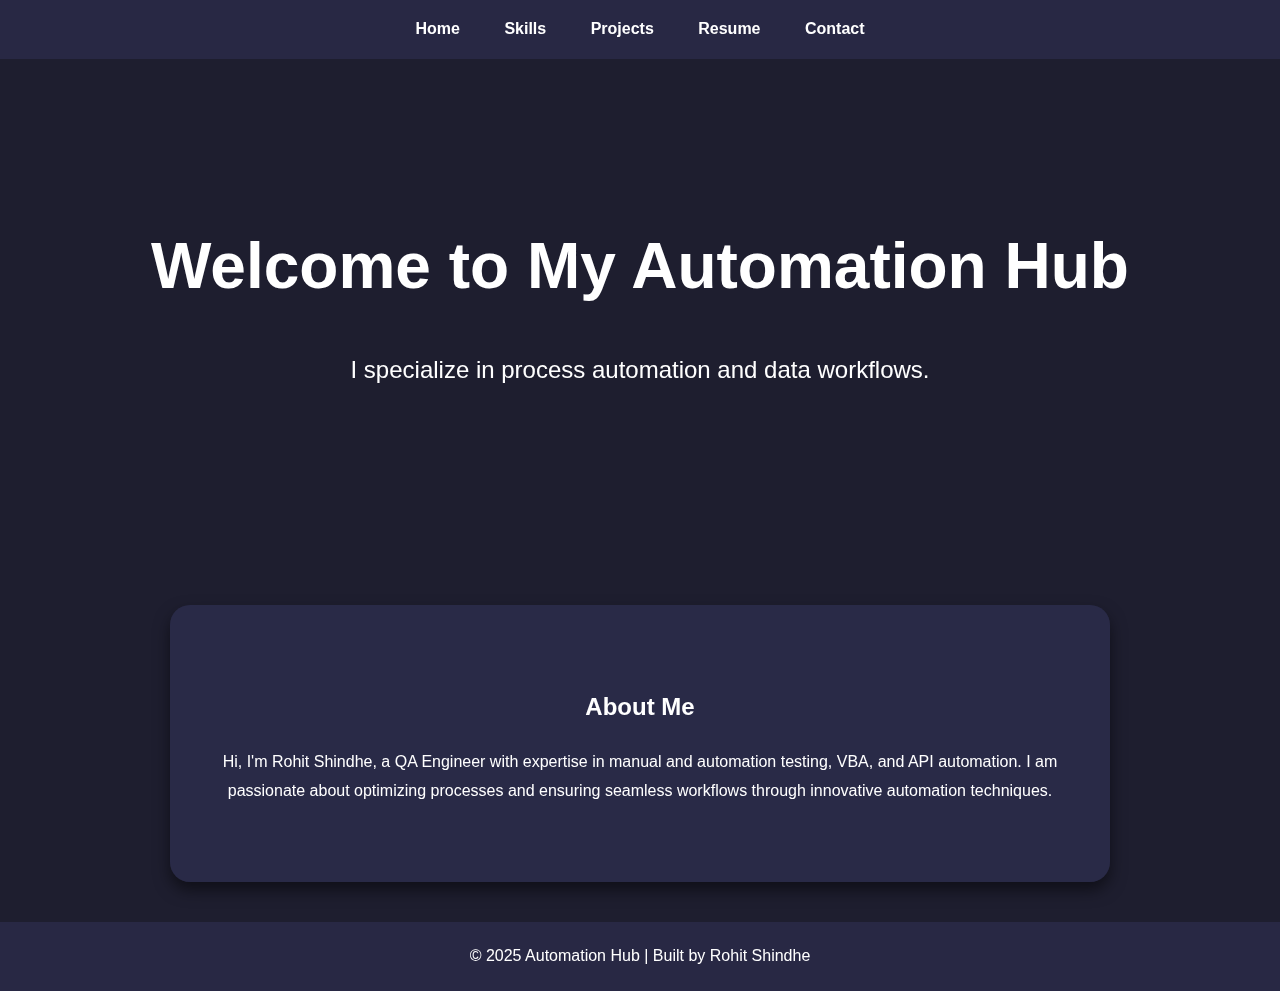
==== index.html @ 61bac3ee "commit" ====
<!DOCTYPE html>
<html lang="en">

<head>
    <title>Automation Hub - Home</title>
    <link rel="stylesheet" href="style.css">
    <style>
        body {
            font-family: 'Poppins', sans-serif;
            margin: 0;
            padding: 0;
            color: white;
            line-height: 1.8;
            overflow-x: hidden;
        }

        nav {
            text-align: center;
            background: rgba(42, 43, 74, 0.8);
            padding: 15px 0;
            position: relative;
            z-index: 10;
        }

        nav a {
            color: white;
            margin: 0 20px;
            text-decoration: none;
            font-weight: bold;
            transition: color 0.3s;
        }

        nav a:hover {
            color: #ff4b5c;
        }

        .video-container {
            position: fixed;
            top: 0;
            left: 0;
            width: 100%;
            height: 100%;
            z-index: -1;
            overflow: hidden;
        }

        .video-container video {
            width: 100%;
            height: 100%;
            object-fit: cover;
        }

        header {
            text-align: center;
            padding: 150px 20px;
            position: relative;
            z-index: 1;
        }

        header h1 {
            font-size: 4rem;
            margin: 0;
            animation: fadeIn 2s ease-in-out;
        }

        header p {
            font-size: 1.5rem;
            animation: fadeIn 2.5s ease-in-out;
        }

        @keyframes fadeIn {
            from { opacity: 0; }
            to { opacity: 1; }
        }

        .about-section {
            text-align: center;
            padding: 60px 20px;
            position: relative;
            z-index: 2;
            background: rgba(42, 43, 74, 0.9);
            border-radius: 20px;
            margin: 40px auto;
            max-width: 900px;
            box-shadow: 0 8px 16px rgba(0, 0, 0, 0.5);
        }

        footer {
            text-align: center;
            padding: 20px;
            background: rgba(42, 43, 74, 0.8);
            position: relative;
            z-index: 10;
        }
    </style>
</head>

<body>
    <div class="video-container">
        <video autoplay loop muted>
            <source src="https://videos.pexels.com/video-files/856054/856054-uhd_3840_2160_30fps.mp4" type="video/mp4">
            Your browser does not support the video tag.
        </video>
    </div>

    <nav>
        <a href="index.html">Home</a>
        <a href="skills.html">Skills</a>
        <a href="projects.html">Projects</a>
        <a href="resume.html">Resume</a>
        <a href="contact.html">Contact</a>
    </nav>

    <header>
        <h1>Welcome to My Automation Hub</h1>
        <p>I specialize in process automation and data workflows.</p>
    </header>

    <section class="about-section">
        <h2>About Me</h2>
        <p>Hi, I'm Rohit Shindhe, a QA Engineer with expertise in manual and automation testing, VBA, and API automation. I am passionate about optimizing processes and ensuring seamless workflows through innovative automation techniques.</p>
    </section>

    <footer>© 2025 Automation Hub | Built by Rohit Shindhe</footer>
</body>

</html>
---- style.css ----
/* style.css */
body {
    font-family: 'Poppins', sans-serif;
    background: #1e1e2f;
    color: white;
    margin: 0;
    padding: 0;
    line-height: 1.8;
}

nav {
    text-align: center;
    background: #2a2b4a;
    padding: 15px 0;
}

nav a {
    color: white;
    margin: 0 15px;
    text-decoration: none;
}

nav a:hover {
    color: #ff4b5c;
}

section {
    text-align: center;
    padding: 40px;
}

footer {
    text-align: center;
    margin-top: 20px;
}
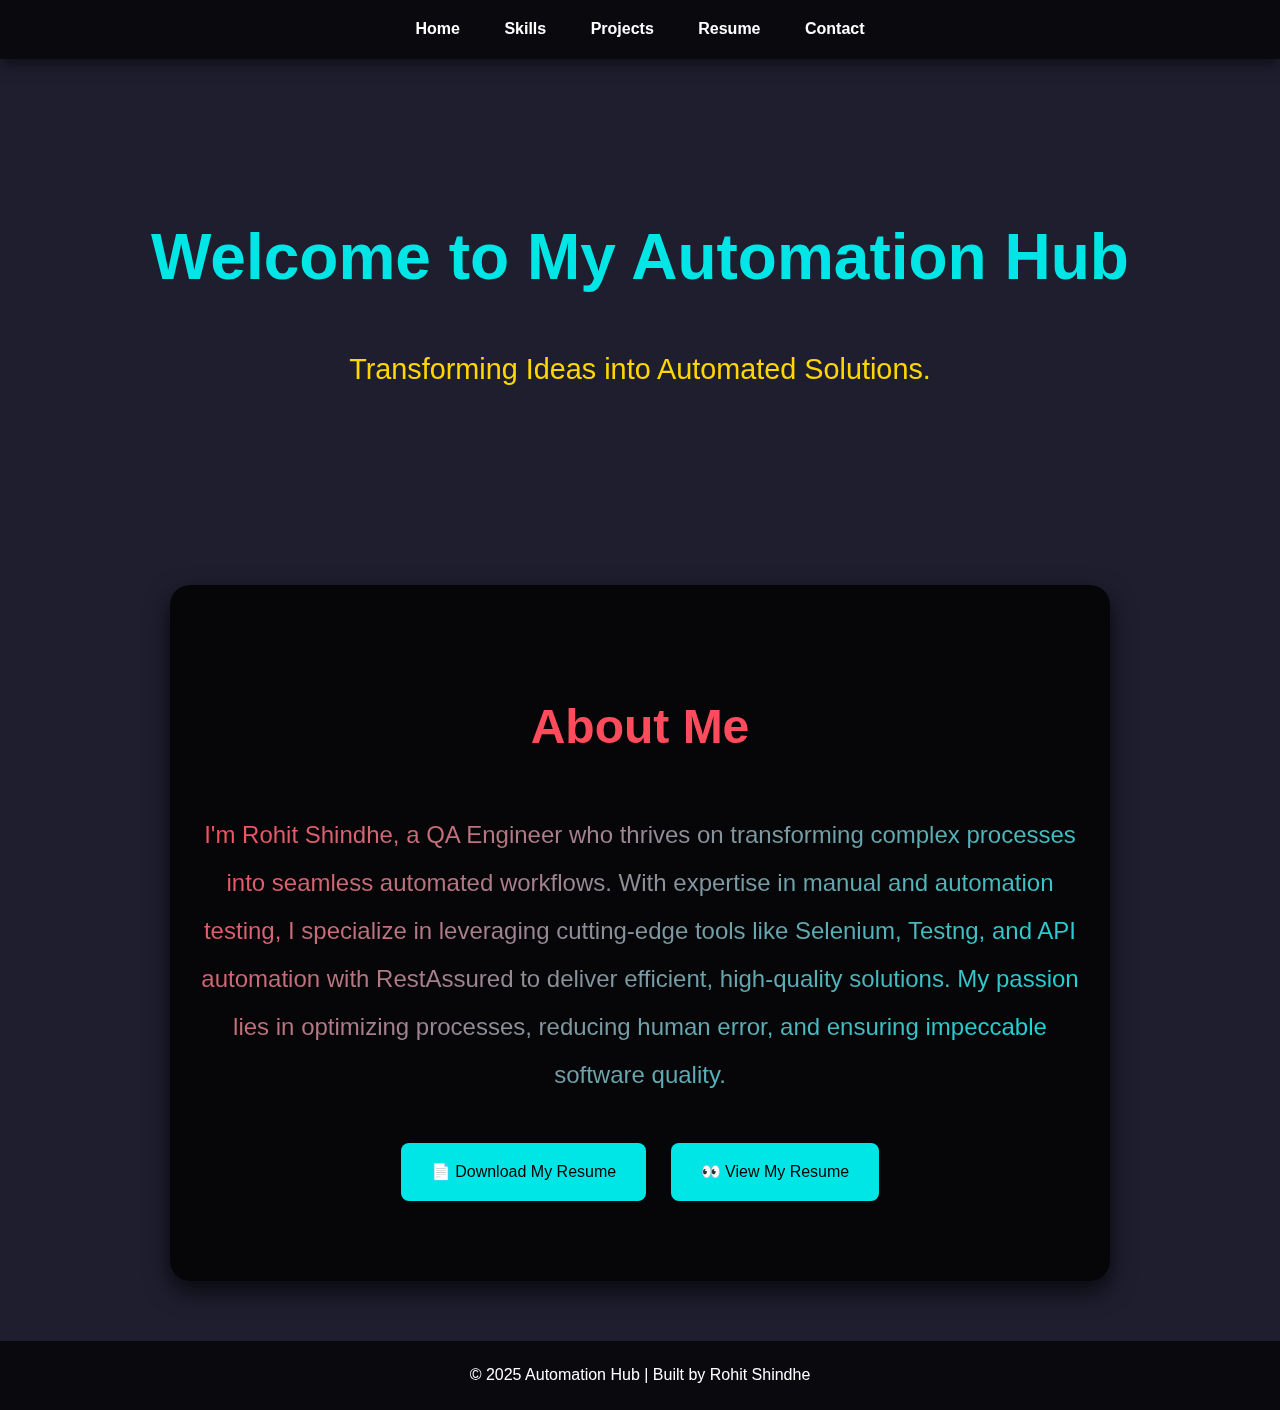
==== commit bcac8662: "Add files via upload" ====
--- a/index.html
+++ b/index.html
@@ -1,127 +1,196 @@
-<!DOCTYPE html>
-<html lang="en">
-
-<head>
-    <title>Automation Hub - Home</title>
-    <link rel="stylesheet" href="style.css">
-    <style>
-        body {
-            font-family: 'Poppins', sans-serif;
-            margin: 0;
-            padding: 0;
-            color: white;
-            line-height: 1.8;
-            overflow-x: hidden;
-        }
-
-        nav {
-            text-align: center;
-            background: rgba(42, 43, 74, 0.8);
-            padding: 15px 0;
-            position: relative;
-            z-index: 10;
-        }
-
-        nav a {
-            color: white;
-            margin: 0 20px;
-            text-decoration: none;
-            font-weight: bold;
-            transition: color 0.3s;
-        }
-
-        nav a:hover {
-            color: #ff4b5c;
-        }
-
-        .video-container {
-            position: fixed;
-            top: 0;
-            left: 0;
-            width: 100%;
-            height: 100%;
-            z-index: -1;
-            overflow: hidden;
-        }
-
-        .video-container video {
-            width: 100%;
-            height: 100%;
-            object-fit: cover;
-        }
-
-        header {
-            text-align: center;
-            padding: 150px 20px;
-            position: relative;
-            z-index: 1;
-        }
-
-        header h1 {
-            font-size: 4rem;
-            margin: 0;
-            animation: fadeIn 2s ease-in-out;
-        }
-
-        header p {
-            font-size: 1.5rem;
-            animation: fadeIn 2.5s ease-in-out;
-        }
-
-        @keyframes fadeIn {
-            from { opacity: 0; }
-            to { opacity: 1; }
-        }
-
-        .about-section {
-            text-align: center;
-            padding: 60px 20px;
-            position: relative;
-            z-index: 2;
-            background: rgba(42, 43, 74, 0.9);
-            border-radius: 20px;
-            margin: 40px auto;
-            max-width: 900px;
-            box-shadow: 0 8px 16px rgba(0, 0, 0, 0.5);
-        }
-
-        footer {
-            text-align: center;
-            padding: 20px;
-            background: rgba(42, 43, 74, 0.8);
-            position: relative;
-            z-index: 10;
-        }
-    </style>
-</head>
-
-<body>
-    <div class="video-container">
-        <video autoplay loop muted>
-            <source src="https://videos.pexels.com/video-files/856054/856054-uhd_3840_2160_30fps.mp4" type="video/mp4">
-            Your browser does not support the video tag.
-        </video>
-    </div>
-
-    <nav>
-        <a href="index.html">Home</a>
-        <a href="skills.html">Skills</a>
-        <a href="projects.html">Projects</a>
-        <a href="resume.html">Resume</a>
-        <a href="contact.html">Contact</a>
-    </nav>
-
-    <header>
-        <h1>Welcome to My Automation Hub</h1>
-        <p>I specialize in process automation and data workflows.</p>
-    </header>
-
-    <section class="about-section">
-        <h2>About Me</h2>
-        <p>Hi, I'm Rohit Shindhe, a QA Engineer with expertise in manual and automation testing, VBA, and API automation. I am passionate about optimizing processes and ensuring seamless workflows through innovative automation techniques.</p>
-    </section>
-
-    <footer>© 2025 Automation Hub | Built by Rohit Shindhe</footer>
-</body>
-
-</html>
+<!DOCTYPE html>
+<html lang="en">
+
+<head>
+    <title>Automation Hub - Home</title>
+    <link rel="stylesheet" href="style.css">
+    <style>
+        body {
+            font-family: 'Poppins', sans-serif;
+            margin: 0;
+            padding: 0;
+            color: white;
+            line-height: 1.8;
+            overflow-x: hidden;
+        }
+
+        /* Navigation Bar */
+        nav {
+            text-align: center;
+            background: rgba(0, 0, 0, 0.7);
+            padding: 15px 0;
+            position: fixed;
+            top: 0;
+            width: 100%;
+            z-index: 100;
+            box-shadow: 0 5px 15px rgba(0, 0, 0, 0.5);
+        }
+
+        nav a {
+            color: white;
+            margin: 0 20px;
+            text-decoration: none;
+            font-weight: bold;
+            transition: color 0.3s;
+        }
+
+        nav a:hover {
+            color: #00e6e6;
+        }
+
+        /* Background Video */
+        .video-container {
+            position: fixed;
+            top: 0;
+            left: 0;
+            width: 100%;
+            height: 100%;
+            z-index: -1;
+            overflow: hidden;
+        }
+
+        .video-container video {
+            width: 100%;
+            height: 100%;
+            object-fit: cover;
+        }
+
+        /* Header Section */
+        header {
+            text-align: center;
+            padding: 200px 20px 100px;
+            position: relative;
+            z-index: 1;
+            animation: fadeIn 2s ease-in-out;
+        }
+
+        header h1 {
+            font-size: 4rem;
+            margin: 0;
+            color: #00e6e6;
+        }
+
+        header p {
+            font-size: 1.8rem;
+            animation: fadeIn 2.5s ease-in-out;
+            color: #ffd700;
+        }
+
+        @keyframes fadeIn {
+            from { opacity: 0; }
+            to { opacity: 1; }
+        }
+
+        /* About Section */
+        .about-section {
+            text-align: center;
+            padding: 60px 20px;
+            position: relative;
+            z-index: 2;
+            background: rgba(0, 0, 0, 0.8);
+            border-radius: 20px;
+            margin: 60px auto;
+            max-width: 900px;
+            box-shadow: 0 10px 25px rgba(0, 0, 0, 0.7);
+        }
+
+        .about-section h2 {
+            font-size: 3rem;
+            color: #ff4b5c;
+        }
+
+        .about-section p {
+            font-size: 1.5rem;
+            line-height: 2;
+            background: linear-gradient(135deg, #ff4b5c, #00e6e6);
+            -webkit-background-clip: text;
+            -webkit-text-fill-color: transparent;
+        }
+
+        /* CTA Buttons */
+        .cta-buttons a {
+            display: inline-block;
+            margin: 20px 10px;
+            padding: 15px 30px;
+            background: #00e6e6;
+            color: black;
+            border-radius: 8px;
+            text-decoration: none;
+            transition: background 0.3s, transform 0.5s ease;
+        }
+
+        .cta-buttons a:hover {
+            background: #ff4b5c;
+            color: white;
+            transform: rotate(360deg) scale(1.2);
+        }
+
+        /* Funny Animation on Click */
+        .animated { 
+            animation: pop 0.6s ease forwards; 
+        }
+
+        @keyframes pop {
+            0% { transform: scale(1); }
+            50% { transform: scale(1.5) rotate(10deg); }
+            100% { transform: scale(1) rotate(0deg); }
+        }
+
+        /* Footer */
+        footer {
+            text-align: center;
+            padding: 20px;
+            background: rgba(0, 0, 0, 0.7);
+            position: relative;
+            z-index: 10;
+        }
+    </style>
+</head>
+
+<body>
+    <!-- Background Video -->
+    <div class="video-container">
+        <video autoplay loop muted>
+            <source src="https://videos.pexels.com/video-files/856054/856054-uhd_3840_2160_30fps.mp4" type="video/mp4">
+            Your browser does not support the video tag.
+        </video>
+    </div>
+
+    <!-- Navigation Bar -->
+    <nav>
+        <a href="index.html">Home</a>
+        <a href="skills.html">Skills</a>
+        <a href="projects.html">Projects</a>
+        <a href="resume.html">Resume</a>
+        <a href="contact.html">Contact</a>
+    </nav>
+
+    <!-- Header Section -->
+    <header>
+        <h1>Welcome to My Automation Hub</h1>
+        <p>Transforming Ideas into Automated Solutions.</p>
+    </header>
+
+    <!-- About Section -->
+    <section class="about-section">
+        <h2>About Me</h2>
+        <p>I'm Rohit Shindhe, a QA Engineer who thrives on transforming complex processes into seamless automated workflows. With expertise in manual and automation testing, I specialize in leveraging cutting-edge tools like Selenium, Testng, and API automation with RestAssured to deliver efficient, high-quality solutions. My passion lies in optimizing processes, reducing human error, and ensuring impeccable software quality.</p>
+
+        <div class="cta-buttons">
+            <a href="resume.pdf" download onclick="animateButton(this)">📄 Download My Resume</a>
+            <a href="resume.pdf" target="_blank" onclick="animateButton(this)">👀 View My Resume</a>
+        </div>
+    </section>
+
+    <!-- Footer Section -->
+    <footer>© 2025 Automation Hub | Built by Rohit Shindhe</footer>
+
+    <script>
+        function animateButton(button) {
+            button.classList.add('animated');
+            setTimeout(() => button.classList.remove('animated'), 1000);
+        }
+    </script>
+</body>
+
+</html>--- a/style.css
+++ b/style.css
@@ -1,35 +1,35 @@
-/* style.css */
-body {
-    font-family: 'Poppins', sans-serif;
-    background: #1e1e2f;
-    color: white;
-    margin: 0;
-    padding: 0;
-    line-height: 1.8;
-}
-
-nav {
-    text-align: center;
-    background: #2a2b4a;
-    padding: 15px 0;
-}
-
-nav a {
-    color: white;
-    margin: 0 15px;
-    text-decoration: none;
-}
-
-nav a:hover {
-    color: #ff4b5c;
-}
-
-section {
-    text-align: center;
-    padding: 40px;
-}
-
-footer {
-    text-align: center;
-    margin-top: 20px;
-}
+/* style.css */
+body {
+    font-family: 'Poppins', sans-serif;
+    background: #1e1e2f;
+    color: white;
+    margin: 0;
+    padding: 0;
+    line-height: 1.8;
+}
+
+nav {
+    text-align: center;
+    background: #2a2b4a;
+    padding: 15px 0;
+}
+
+nav a {
+    color: white;
+    margin: 0 15px;
+    text-decoration: none;
+}
+
+nav a:hover {
+    color: #ff4b5c;
+}
+
+section {
+    text-align: center;
+    padding: 40px;
+}
+
+footer {
+    text-align: center;
+    margin-top: 20px;
+}
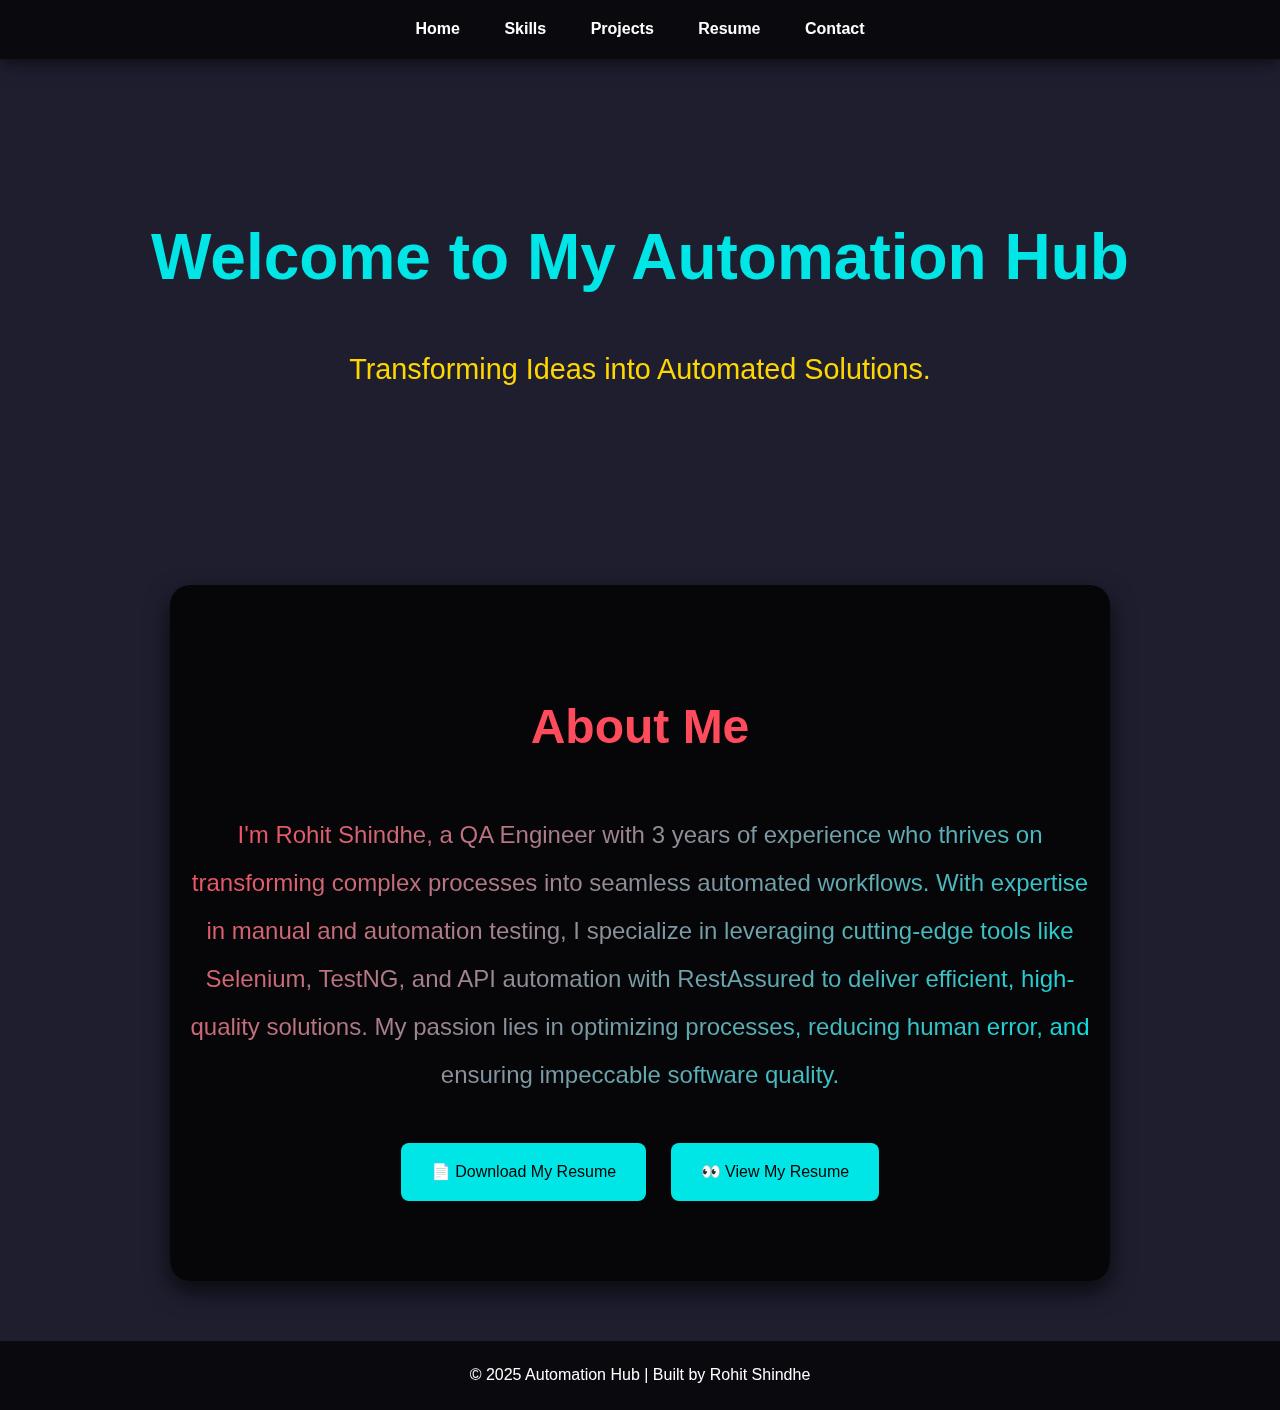
==== commit db9d99fc: "Add files via upload" ====
--- a/index.html
+++ b/index.html
@@ -174,7 +174,7 @@
     <!-- About Section -->
     <section class="about-section">
         <h2>About Me</h2>
-        <p>I'm Rohit Shindhe, a QA Engineer who thrives on transforming complex processes into seamless automated workflows. With expertise in manual and automation testing, I specialize in leveraging cutting-edge tools like Selenium, Testng, and API automation with RestAssured to deliver efficient, high-quality solutions. My passion lies in optimizing processes, reducing human error, and ensuring impeccable software quality.</p>
+        <p>I'm Rohit Shindhe, a QA Engineer with 3 years of experience who thrives on transforming complex processes into seamless automated workflows. With expertise in manual and automation testing, I specialize in leveraging cutting-edge tools like Selenium, TestNG, and API automation with RestAssured to deliver efficient, high-quality solutions. My passion lies in optimizing processes, reducing human error, and ensuring impeccable software quality.</p>
 
         <div class="cta-buttons">
             <a href="resume.pdf" download onclick="animateButton(this)">📄 Download My Resume</a>
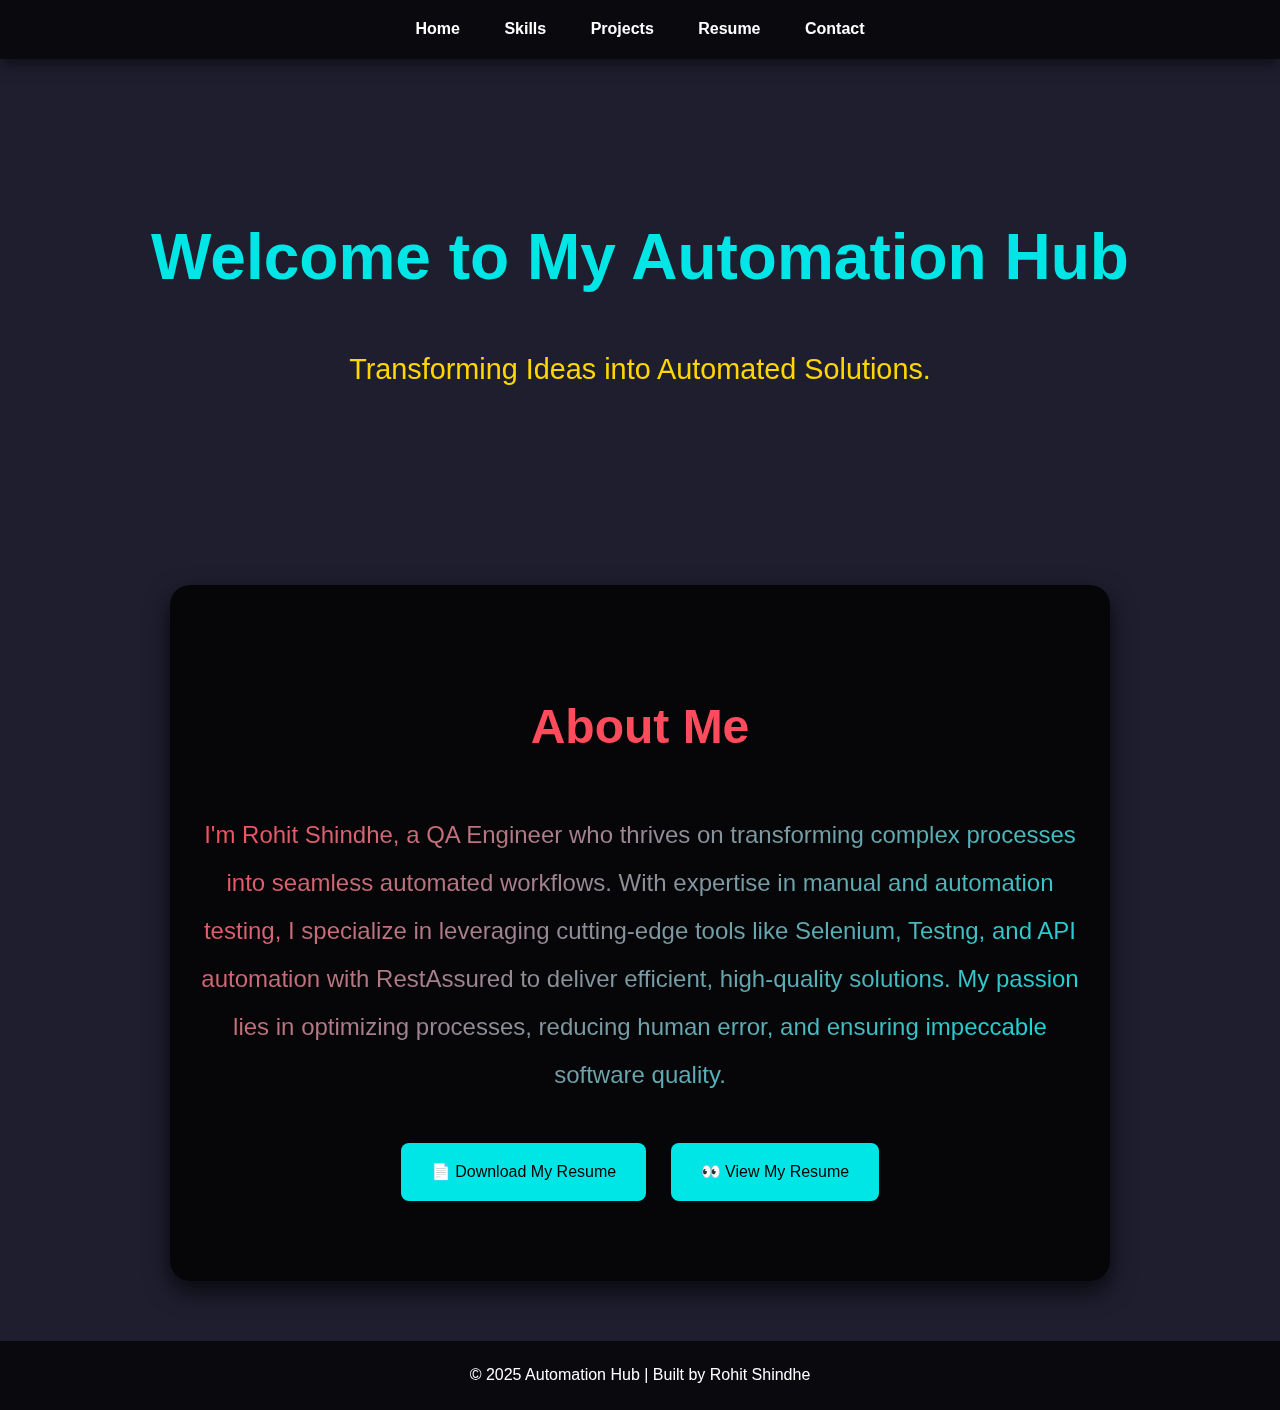
==== commit 8f231d02: "Your commit message" ====
--- a/index.html
+++ b/index.html
@@ -1,196 +1,196 @@
-<!DOCTYPE html>
-<html lang="en">
-
-<head>
-    <title>Automation Hub - Home</title>
-    <link rel="stylesheet" href="style.css">
-    <style>
-        body {
-            font-family: 'Poppins', sans-serif;
-            margin: 0;
-            padding: 0;
-            color: white;
-            line-height: 1.8;
-            overflow-x: hidden;
-        }
-
-        /* Navigation Bar */
-        nav {
-            text-align: center;
-            background: rgba(0, 0, 0, 0.7);
-            padding: 15px 0;
-            position: fixed;
-            top: 0;
-            width: 100%;
-            z-index: 100;
-            box-shadow: 0 5px 15px rgba(0, 0, 0, 0.5);
-        }
-
-        nav a {
-            color: white;
-            margin: 0 20px;
-            text-decoration: none;
-            font-weight: bold;
-            transition: color 0.3s;
-        }
-
-        nav a:hover {
-            color: #00e6e6;
-        }
-
-        /* Background Video */
-        .video-container {
-            position: fixed;
-            top: 0;
-            left: 0;
-            width: 100%;
-            height: 100%;
-            z-index: -1;
-            overflow: hidden;
-        }
-
-        .video-container video {
-            width: 100%;
-            height: 100%;
-            object-fit: cover;
-        }
-
-        /* Header Section */
-        header {
-            text-align: center;
-            padding: 200px 20px 100px;
-            position: relative;
-            z-index: 1;
-            animation: fadeIn 2s ease-in-out;
-        }
-
-        header h1 {
-            font-size: 4rem;
-            margin: 0;
-            color: #00e6e6;
-        }
-
-        header p {
-            font-size: 1.8rem;
-            animation: fadeIn 2.5s ease-in-out;
-            color: #ffd700;
-        }
-
-        @keyframes fadeIn {
-            from { opacity: 0; }
-            to { opacity: 1; }
-        }
-
-        /* About Section */
-        .about-section {
-            text-align: center;
-            padding: 60px 20px;
-            position: relative;
-            z-index: 2;
-            background: rgba(0, 0, 0, 0.8);
-            border-radius: 20px;
-            margin: 60px auto;
-            max-width: 900px;
-            box-shadow: 0 10px 25px rgba(0, 0, 0, 0.7);
-        }
-
-        .about-section h2 {
-            font-size: 3rem;
-            color: #ff4b5c;
-        }
-
-        .about-section p {
-            font-size: 1.5rem;
-            line-height: 2;
-            background: linear-gradient(135deg, #ff4b5c, #00e6e6);
-            -webkit-background-clip: text;
-            -webkit-text-fill-color: transparent;
-        }
-
-        /* CTA Buttons */
-        .cta-buttons a {
-            display: inline-block;
-            margin: 20px 10px;
-            padding: 15px 30px;
-            background: #00e6e6;
-            color: black;
-            border-radius: 8px;
-            text-decoration: none;
-            transition: background 0.3s, transform 0.5s ease;
-        }
-
-        .cta-buttons a:hover {
-            background: #ff4b5c;
-            color: white;
-            transform: rotate(360deg) scale(1.2);
-        }
-
-        /* Funny Animation on Click */
-        .animated { 
-            animation: pop 0.6s ease forwards; 
-        }
-
-        @keyframes pop {
-            0% { transform: scale(1); }
-            50% { transform: scale(1.5) rotate(10deg); }
-            100% { transform: scale(1) rotate(0deg); }
-        }
-
-        /* Footer */
-        footer {
-            text-align: center;
-            padding: 20px;
-            background: rgba(0, 0, 0, 0.7);
-            position: relative;
-            z-index: 10;
-        }
-    </style>
-</head>
-
-<body>
-    <!-- Background Video -->
-    <div class="video-container">
-        <video autoplay loop muted>
-            <source src="https://videos.pexels.com/video-files/856054/856054-uhd_3840_2160_30fps.mp4" type="video/mp4">
-            Your browser does not support the video tag.
-        </video>
-    </div>
-
-    <!-- Navigation Bar -->
-    <nav>
-        <a href="index.html">Home</a>
-        <a href="skills.html">Skills</a>
-        <a href="projects.html">Projects</a>
-        <a href="resume.html">Resume</a>
-        <a href="contact.html">Contact</a>
-    </nav>
-
-    <!-- Header Section -->
-    <header>
-        <h1>Welcome to My Automation Hub</h1>
-        <p>Transforming Ideas into Automated Solutions.</p>
-    </header>
-
-    <!-- About Section -->
-    <section class="about-section">
-        <h2>About Me</h2>
-        <p>I'm Rohit Shindhe, a QA Engineer with 3 years of experience who thrives on transforming complex processes into seamless automated workflows. With expertise in manual and automation testing, I specialize in leveraging cutting-edge tools like Selenium, TestNG, and API automation with RestAssured to deliver efficient, high-quality solutions. My passion lies in optimizing processes, reducing human error, and ensuring impeccable software quality.</p>
-
-        <div class="cta-buttons">
-            <a href="resume.pdf" download onclick="animateButton(this)">📄 Download My Resume</a>
-            <a href="resume.pdf" target="_blank" onclick="animateButton(this)">👀 View My Resume</a>
-        </div>
-    </section>
-
-    <!-- Footer Section -->
-    <footer>© 2025 Automation Hub | Built by Rohit Shindhe</footer>
-
-    <script>
-        function animateButton(button) {
-            button.classList.add('animated');
-            setTimeout(() => button.classList.remove('animated'), 1000);
-        }
-    </script>
-</body>
-
+<!DOCTYPE html>
+<html lang="en">
+
+<head>
+    <title>Automation Hub - Home</title>
+    <link rel="stylesheet" href="style.css">
+    <style>
+        body {
+            font-family: 'Poppins', sans-serif;
+            margin: 0;
+            padding: 0;
+            color: white;
+            line-height: 1.8;
+            overflow-x: hidden;
+        }
+
+        /* Navigation Bar */
+        nav {
+            text-align: center;
+            background: rgba(0, 0, 0, 0.7);
+            padding: 15px 0;
+            position: fixed;
+            top: 0;
+            width: 100%;
+            z-index: 100;
+            box-shadow: 0 5px 15px rgba(0, 0, 0, 0.5);
+        }
+
+        nav a {
+            color: white;
+            margin: 0 20px;
+            text-decoration: none;
+            font-weight: bold;
+            transition: color 0.3s;
+        }
+
+        nav a:hover {
+            color: #00e6e6;
+        }
+
+        /* Background Video */
+        .video-container {
+            position: fixed;
+            top: 0;
+            left: 0;
+            width: 100%;
+            height: 100%;
+            z-index: -1;
+            overflow: hidden;
+        }
+
+        .video-container video {
+            width: 100%;
+            height: 100%;
+            object-fit: cover;
+        }
+
+        /* Header Section */
+        header {
+            text-align: center;
+            padding: 200px 20px 100px;
+            position: relative;
+            z-index: 1;
+            animation: fadeIn 2s ease-in-out;
+        }
+
+        header h1 {
+            font-size: 4rem;
+            margin: 0;
+            color: #00e6e6;
+        }
+
+        header p {
+            font-size: 1.8rem;
+            animation: fadeIn 2.5s ease-in-out;
+            color: #ffd700;
+        }
+
+        @keyframes fadeIn {
+            from { opacity: 0; }
+            to { opacity: 1; }
+        }
+
+        /* About Section */
+        .about-section {
+            text-align: center;
+            padding: 60px 20px;
+            position: relative;
+            z-index: 2;
+            background: rgba(0, 0, 0, 0.8);
+            border-radius: 20px;
+            margin: 60px auto;
+            max-width: 900px;
+            box-shadow: 0 10px 25px rgba(0, 0, 0, 0.7);
+        }
+
+        .about-section h2 {
+            font-size: 3rem;
+            color: #ff4b5c;
+        }
+
+        .about-section p {
+            font-size: 1.5rem;
+            line-height: 2;
+            background: linear-gradient(135deg, #ff4b5c, #00e6e6);
+            -webkit-background-clip: text;
+            -webkit-text-fill-color: transparent;
+        }
+
+        /* CTA Buttons */
+        .cta-buttons a {
+            display: inline-block;
+            margin: 20px 10px;
+            padding: 15px 30px;
+            background: #00e6e6;
+            color: black;
+            border-radius: 8px;
+            text-decoration: none;
+            transition: background 0.3s, transform 0.5s ease;
+        }
+
+        .cta-buttons a:hover {
+            background: #ff4b5c;
+            color: white;
+            transform: rotate(360deg) scale(1.2);
+        }
+
+        /* Funny Animation on Click */
+        .animated { 
+            animation: pop 0.6s ease forwards; 
+        }
+
+        @keyframes pop {
+            0% { transform: scale(1); }
+            50% { transform: scale(1.5) rotate(10deg); }
+            100% { transform: scale(1) rotate(0deg); }
+        }
+
+        /* Footer */
+        footer {
+            text-align: center;
+            padding: 20px;
+            background: rgba(0, 0, 0, 0.7);
+            position: relative;
+            z-index: 10;
+        }
+    </style>
+</head>
+
+<body>
+    <!-- Background Video -->
+    <div class="video-container">
+        <video autoplay loop muted>
+            <source src="https://videos.pexels.com/video-files/856054/856054-uhd_3840_2160_30fps.mp4" type="video/mp4">
+            Your browser does not support the video tag.
+        </video>
+    </div>
+
+    <!-- Navigation Bar -->
+    <nav>
+        <a href="index.html">Home</a>
+        <a href="skills.html">Skills</a>
+        <a href="projects.html">Projects</a>
+        <a href="resume.html">Resume</a>
+        <a href="contact.html">Contact</a>
+    </nav>
+
+    <!-- Header Section -->
+    <header>
+        <h1>Welcome to My Automation Hub</h1>
+        <p>Transforming Ideas into Automated Solutions.</p>
+    </header>
+
+    <!-- About Section -->
+    <section class="about-section">
+        <h2>About Me</h2>
+        <p>I'm Rohit Shindhe, a QA Engineer who thrives on transforming complex processes into seamless automated workflows. With expertise in manual and automation testing, I specialize in leveraging cutting-edge tools like Selenium, Testng, and API automation with RestAssured to deliver efficient, high-quality solutions. My passion lies in optimizing processes, reducing human error, and ensuring impeccable software quality.</p>
+
+        <div class="cta-buttons">
+            <a href="resume.pdf" download onclick="animateButton(this)">📄 Download My Resume</a>
+            <a href="resume.pdf" target="_blank" onclick="animateButton(this)">👀 View My Resume</a>
+        </div>
+    </section>
+
+    <!-- Footer Section -->
+    <footer>© 2025 Automation Hub | Built by Rohit Shindhe</footer>
+
+    <script>
+        function animateButton(button) {
+            button.classList.add('animated');
+            setTimeout(() => button.classList.remove('animated'), 1000);
+        }
+    </script>
+</body>
+
 </html>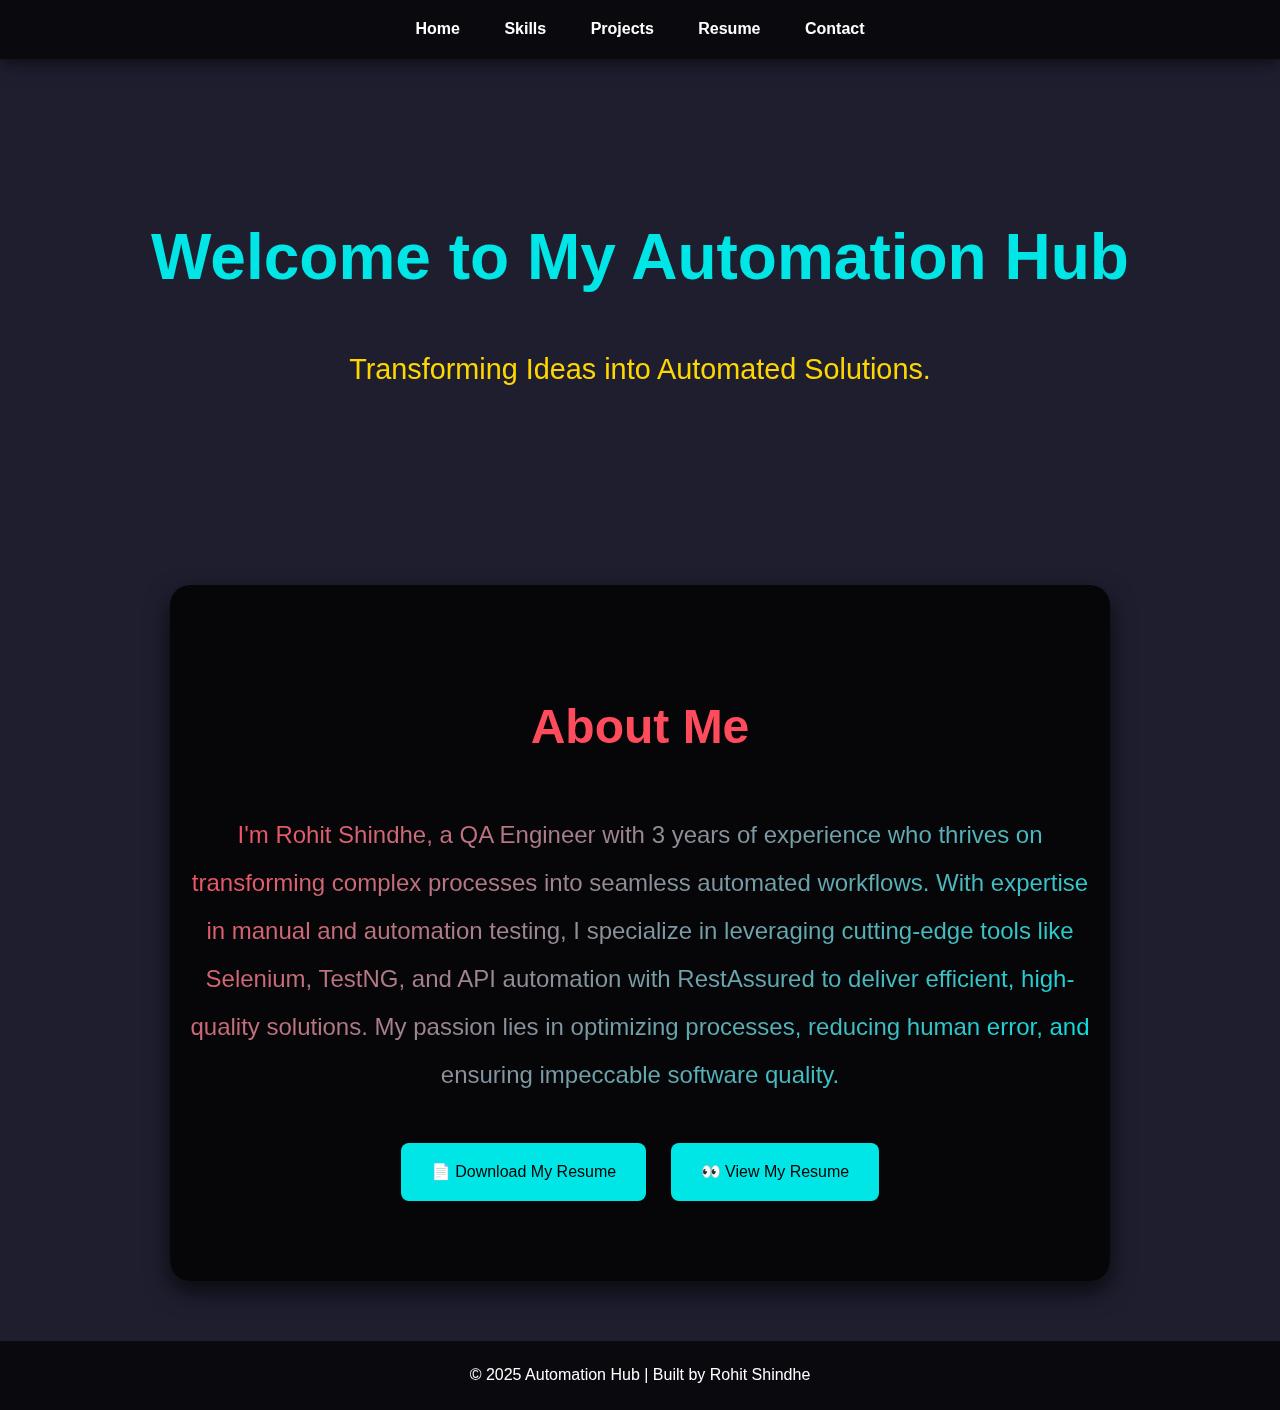
==== commit 33ecb716: "Your commit message" ====
--- a/index.html
+++ b/index.html
@@ -174,7 +174,7 @@
     <!-- About Section -->
     <section class="about-section">
         <h2>About Me</h2>
-        <p>I'm Rohit Shindhe, a QA Engineer who thrives on transforming complex processes into seamless automated workflows. With expertise in manual and automation testing, I specialize in leveraging cutting-edge tools like Selenium, Testng, and API automation with RestAssured to deliver efficient, high-quality solutions. My passion lies in optimizing processes, reducing human error, and ensuring impeccable software quality.</p>
+        <p>I'm Rohit Shindhe, a QA Engineer with 3 years of experience who thrives on transforming complex processes into seamless automated workflows. With expertise in manual and automation testing, I specialize in leveraging cutting-edge tools like Selenium, TestNG, and API automation with RestAssured to deliver efficient, high-quality solutions. My passion lies in optimizing processes, reducing human error, and ensuring impeccable software quality.</p>
 
         <div class="cta-buttons">
             <a href="resume.pdf" download onclick="animateButton(this)">📄 Download My Resume</a>
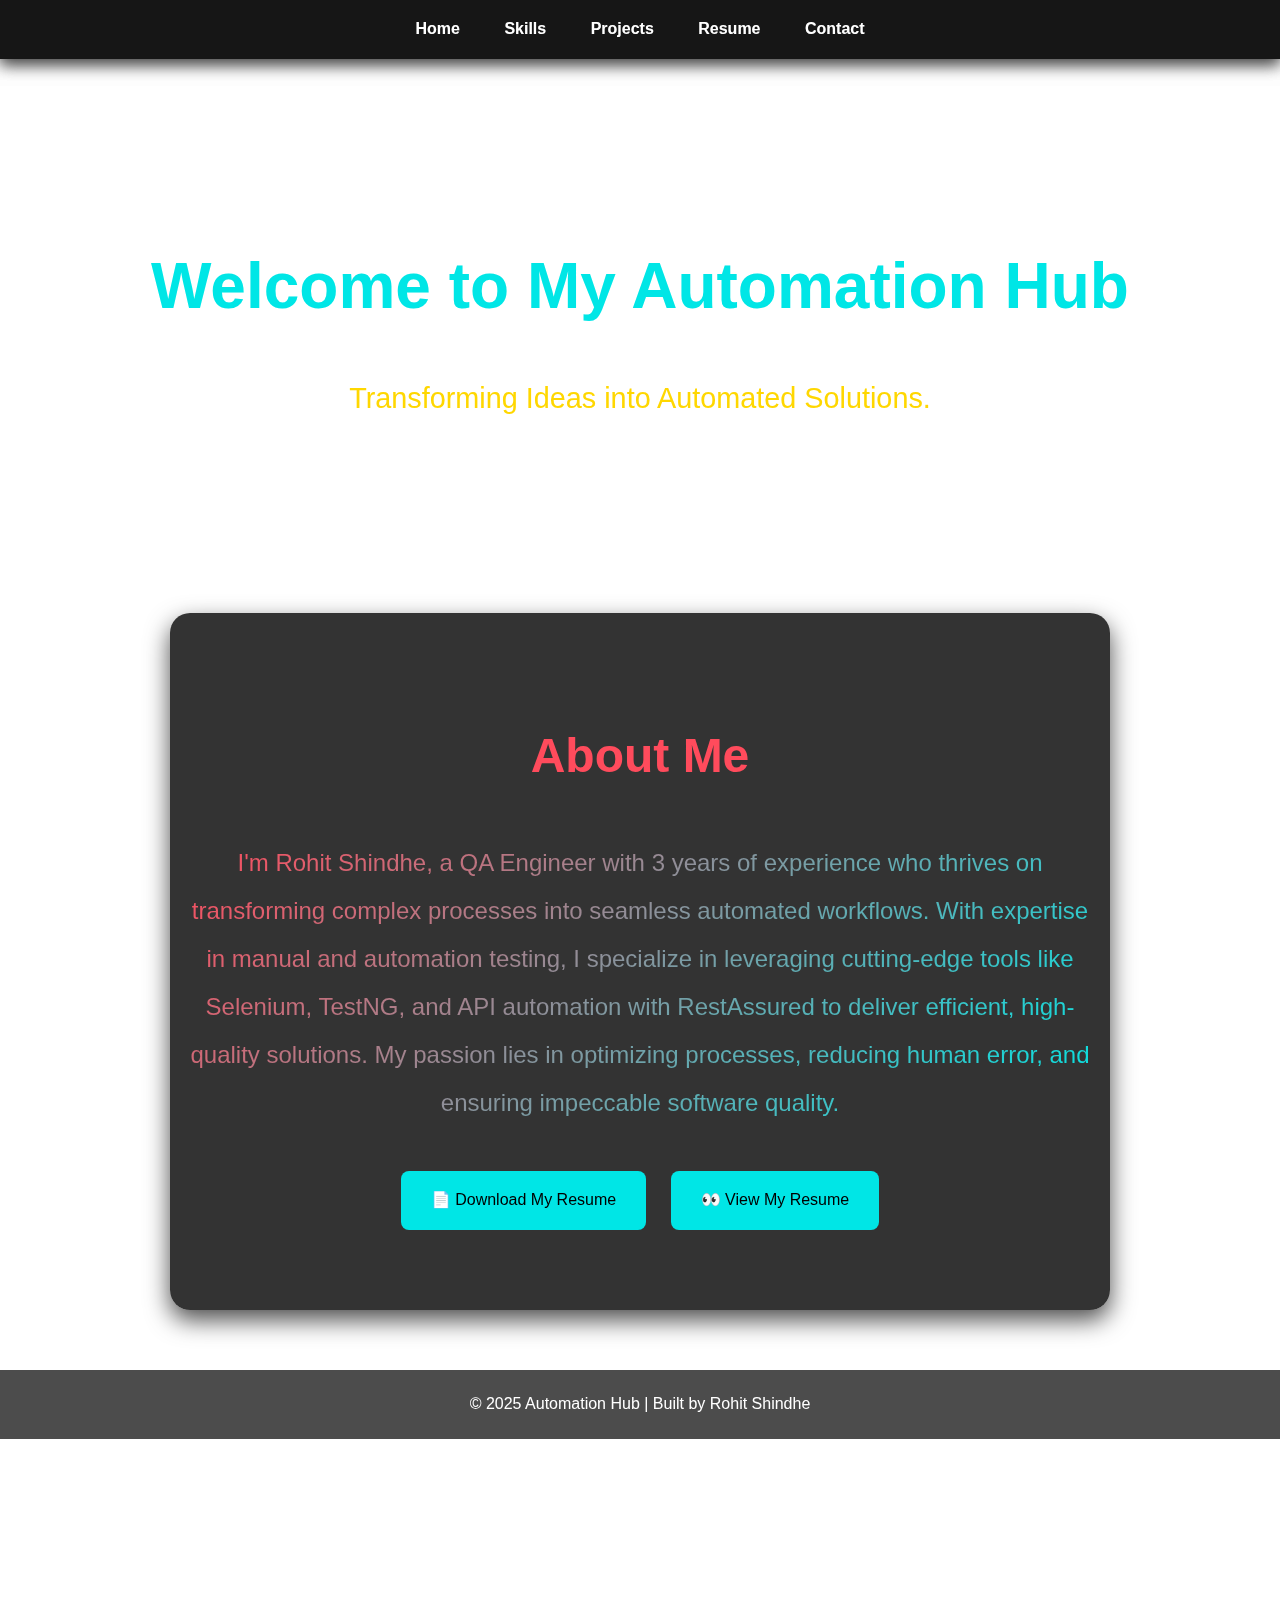
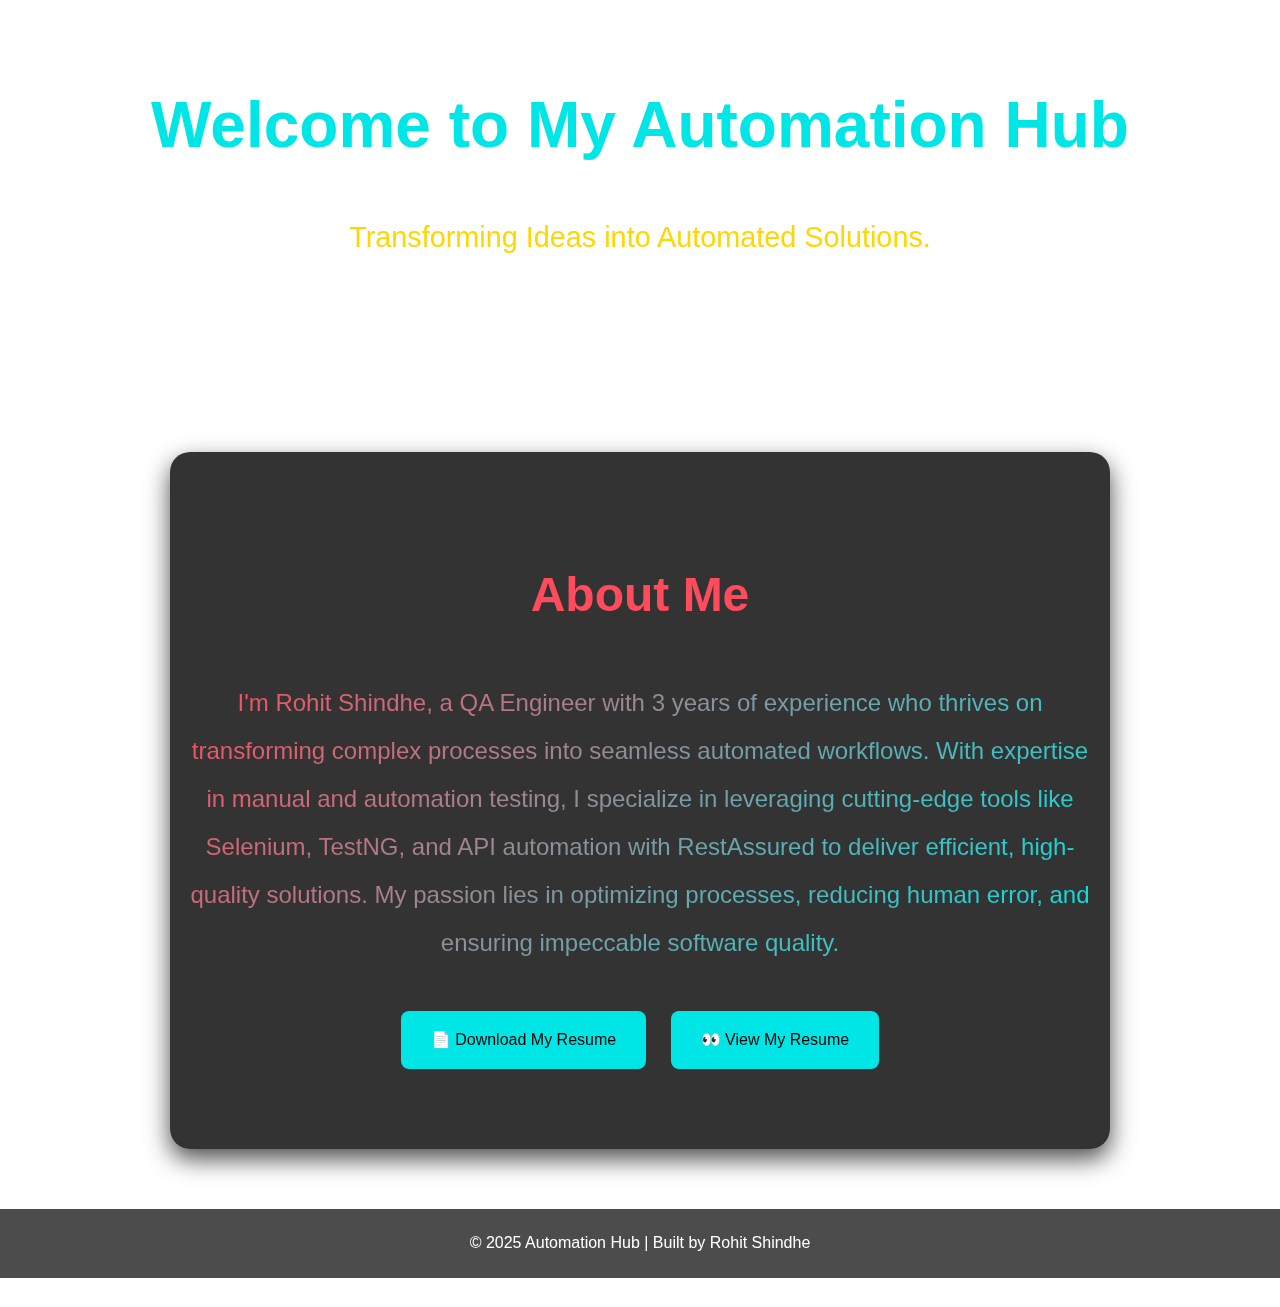
==== commit 384c54f5: "Resolved merge conflicts" ====
--- a/index.html
+++ b/index.html
@@ -1,3 +1,4 @@
+<<<<<<< HEAD
 <!DOCTYPE html>
 <html lang="en">
 
@@ -193,4 +194,201 @@
     </script>
 </body>
 
+=======
+<!DOCTYPE html>
+<html lang="en">
+
+<head>
+    <title>Automation Hub - Home</title>
+    <link rel="stylesheet" href="style.css">
+    <style>
+        body {
+            font-family: 'Poppins', sans-serif;
+            margin: 0;
+            padding: 0;
+            color: white;
+            line-height: 1.8;
+            overflow-x: hidden;
+        }
+
+        /* Navigation Bar */
+        nav {
+            text-align: center;
+            background: rgba(0, 0, 0, 0.7);
+            padding: 15px 0;
+            position: fixed;
+            top: 0;
+            width: 100%;
+            z-index: 100;
+            box-shadow: 0 5px 15px rgba(0, 0, 0, 0.5);
+        }
+
+        nav a {
+            color: white;
+            margin: 0 20px;
+            text-decoration: none;
+            font-weight: bold;
+            transition: color 0.3s;
+        }
+
+        nav a:hover {
+            color: #00e6e6;
+        }
+
+        /* Background Video */
+        .video-container {
+            position: fixed;
+            top: 0;
+            left: 0;
+            width: 100%;
+            height: 100%;
+            z-index: -1;
+            overflow: hidden;
+        }
+
+        .video-container video {
+            width: 100%;
+            height: 100%;
+            object-fit: cover;
+        }
+
+        /* Header Section */
+        header {
+            text-align: center;
+            padding: 200px 20px 100px;
+            position: relative;
+            z-index: 1;
+            animation: fadeIn 2s ease-in-out;
+        }
+
+        header h1 {
+            font-size: 4rem;
+            margin: 0;
+            color: #00e6e6;
+        }
+
+        header p {
+            font-size: 1.8rem;
+            animation: fadeIn 2.5s ease-in-out;
+            color: #ffd700;
+        }
+
+        @keyframes fadeIn {
+            from { opacity: 0; }
+            to { opacity: 1; }
+        }
+
+        /* About Section */
+        .about-section {
+            text-align: center;
+            padding: 60px 20px;
+            position: relative;
+            z-index: 2;
+            background: rgba(0, 0, 0, 0.8);
+            border-radius: 20px;
+            margin: 60px auto;
+            max-width: 900px;
+            box-shadow: 0 10px 25px rgba(0, 0, 0, 0.7);
+        }
+
+        .about-section h2 {
+            font-size: 3rem;
+            color: #ff4b5c;
+        }
+
+        .about-section p {
+            font-size: 1.5rem;
+            line-height: 2;
+            background: linear-gradient(135deg, #ff4b5c, #00e6e6);
+            -webkit-background-clip: text;
+            -webkit-text-fill-color: transparent;
+        }
+
+        /* CTA Buttons */
+        .cta-buttons a {
+            display: inline-block;
+            margin: 20px 10px;
+            padding: 15px 30px;
+            background: #00e6e6;
+            color: black;
+            border-radius: 8px;
+            text-decoration: none;
+            transition: background 0.3s, transform 0.5s ease;
+        }
+
+        .cta-buttons a:hover {
+            background: #ff4b5c;
+            color: white;
+            transform: rotate(360deg) scale(1.2);
+        }
+
+        /* Funny Animation on Click */
+        .animated { 
+            animation: pop 0.6s ease forwards; 
+        }
+
+        @keyframes pop {
+            0% { transform: scale(1); }
+            50% { transform: scale(1.5) rotate(10deg); }
+            100% { transform: scale(1) rotate(0deg); }
+        }
+
+        /* Footer */
+        footer {
+            text-align: center;
+            padding: 20px;
+            background: rgba(0, 0, 0, 0.7);
+            position: relative;
+            z-index: 10;
+        }
+    </style>
+</head>
+
+<body>
+    <!-- Background Video -->
+    <div class="video-container">
+        <video autoplay loop muted>
+            <source src="https://videos.pexels.com/video-files/856054/856054-uhd_3840_2160_30fps.mp4" type="video/mp4">
+            Your browser does not support the video tag.
+        </video>
+    </div>
+
+    <!-- Navigation Bar -->
+    <nav>
+        <a href="index.html">Home</a>
+        <a href="skills.html">Skills</a>
+        <a href="projects.html">Projects</a>
+        <a href="resume.html">Resume</a>
+        <a href="contact.html">Contact</a>
+    </nav>
+
+    <!-- Header Section -->
+    <header>
+        <h1>Welcome to My Automation Hub</h1>
+        <p>Transforming Ideas into Automated Solutions.</p>
+    </header>
+
+    <!-- About Section -->
+    <section class="about-section">
+        <h2>About Me</h2>
+        <p>I'm Rohit Shindhe, a QA Engineer with 3 years of experience who thrives on transforming complex processes into seamless automated workflows. With expertise in manual and automation testing, I specialize in leveraging cutting-edge tools like Selenium, TestNG, and API automation with RestAssured to deliver efficient, high-quality solutions. My passion lies in optimizing processes, reducing human error, and ensuring impeccable software quality.</p>
+
+        <div class="cta-buttons">
+            <a href="resume.pdf" download onclick="animateButton(this)">📄 Download My Resume</a>
+            <a href="resume.pdf" target="_blank" onclick="animateButton(this)">👀 View My Resume</a>
+        </div>
+    </section>
+
+    <!-- Footer Section -->
+    <footer>© 2025 Automation Hub | Built by Rohit Shindhe</footer>
+
+    <script>
+        function animateButton(button) {
+            button.classList.add('animated');
+            setTimeout(() => button.classList.remove('animated'), 1000);
+        }
+    </script>
+</body>
+
+>>>>>>> f612e35f390b87390a97fd05a4b023765828cd25
 </html>--- a/style.css
+++ b/style.css
@@ -1,35 +1,73 @@
-/* style.css */
-body {
-    font-family: 'Poppins', sans-serif;
-    background: #1e1e2f;
-    color: white;
-    margin: 0;
-    padding: 0;
-    line-height: 1.8;
-}
-
-nav {
-    text-align: center;
-    background: #2a2b4a;
-    padding: 15px 0;
-}
-
-nav a {
-    color: white;
-    margin: 0 15px;
-    text-decoration: none;
-}
-
-nav a:hover {
-    color: #ff4b5c;
-}
-
-section {
-    text-align: center;
-    padding: 40px;
-}
-
-footer {
-    text-align: center;
-    margin-top: 20px;
-}
+<<<<<<< HEAD
+/* style.css */
+body {
+    font-family: 'Poppins', sans-serif;
+    background: #1e1e2f;
+    color: white;
+    margin: 0;
+    padding: 0;
+    line-height: 1.8;
+}
+
+nav {
+    text-align: center;
+    background: #2a2b4a;
+    padding: 15px 0;
+}
+
+nav a {
+    color: white;
+    margin: 0 15px;
+    text-decoration: none;
+}
+
+nav a:hover {
+    color: #ff4b5c;
+}
+
+section {
+    text-align: center;
+    padding: 40px;
+}
+
+footer {
+    text-align: center;
+    margin-top: 20px;
+}
+=======
+/* style.css */
+body {
+    font-family: 'Poppins', sans-serif;
+    background: #1e1e2f;
+    color: white;
+    margin: 0;
+    padding: 0;
+    line-height: 1.8;
+}
+
+nav {
+    text-align: center;
+    background: #2a2b4a;
+    padding: 15px 0;
+}
+
+nav a {
+    color: white;
+    margin: 0 15px;
+    text-decoration: none;
+}
+
+nav a:hover {
+    color: #ff4b5c;
+}
+
+section {
+    text-align: center;
+    padding: 40px;
+}
+
+footer {
+    text-align: center;
+    margin-top: 20px;
+}
+>>>>>>> f612e35f390b87390a97fd05a4b023765828cd25
--- a/style.css
+++ b/style.css
@@ -1,35 +1,73 @@
-/* style.css */
-body {
-    font-family: 'Poppins', sans-serif;
-    background: #1e1e2f;
-    color: white;
-    margin: 0;
-    padding: 0;
-    line-height: 1.8;
-}
-
-nav {
-    text-align: center;
-    background: #2a2b4a;
-    padding: 15px 0;
-}
-
-nav a {
-    color: white;
-    margin: 0 15px;
-    text-decoration: none;
-}
-
-nav a:hover {
-    color: #ff4b5c;
-}
-
-section {
-    text-align: center;
-    padding: 40px;
-}
-
-footer {
-    text-align: center;
-    margin-top: 20px;
-}
+<<<<<<< HEAD
+/* style.css */
+body {
+    font-family: 'Poppins', sans-serif;
+    background: #1e1e2f;
+    color: white;
+    margin: 0;
+    padding: 0;
+    line-height: 1.8;
+}
+
+nav {
+    text-align: center;
+    background: #2a2b4a;
+    padding: 15px 0;
+}
+
+nav a {
+    color: white;
+    margin: 0 15px;
+    text-decoration: none;
+}
+
+nav a:hover {
+    color: #ff4b5c;
+}
+
+section {
+    text-align: center;
+    padding: 40px;
+}
+
+footer {
+    text-align: center;
+    margin-top: 20px;
+}
+=======
+/* style.css */
+body {
+    font-family: 'Poppins', sans-serif;
+    background: #1e1e2f;
+    color: white;
+    margin: 0;
+    padding: 0;
+    line-height: 1.8;
+}
+
+nav {
+    text-align: center;
+    background: #2a2b4a;
+    padding: 15px 0;
+}
+
+nav a {
+    color: white;
+    margin: 0 15px;
+    text-decoration: none;
+}
+
+nav a:hover {
+    color: #ff4b5c;
+}
+
+section {
+    text-align: center;
+    padding: 40px;
+}
+
+footer {
+    text-align: center;
+    margin-top: 20px;
+}
+>>>>>>> f612e35f390b87390a97fd05a4b023765828cd25
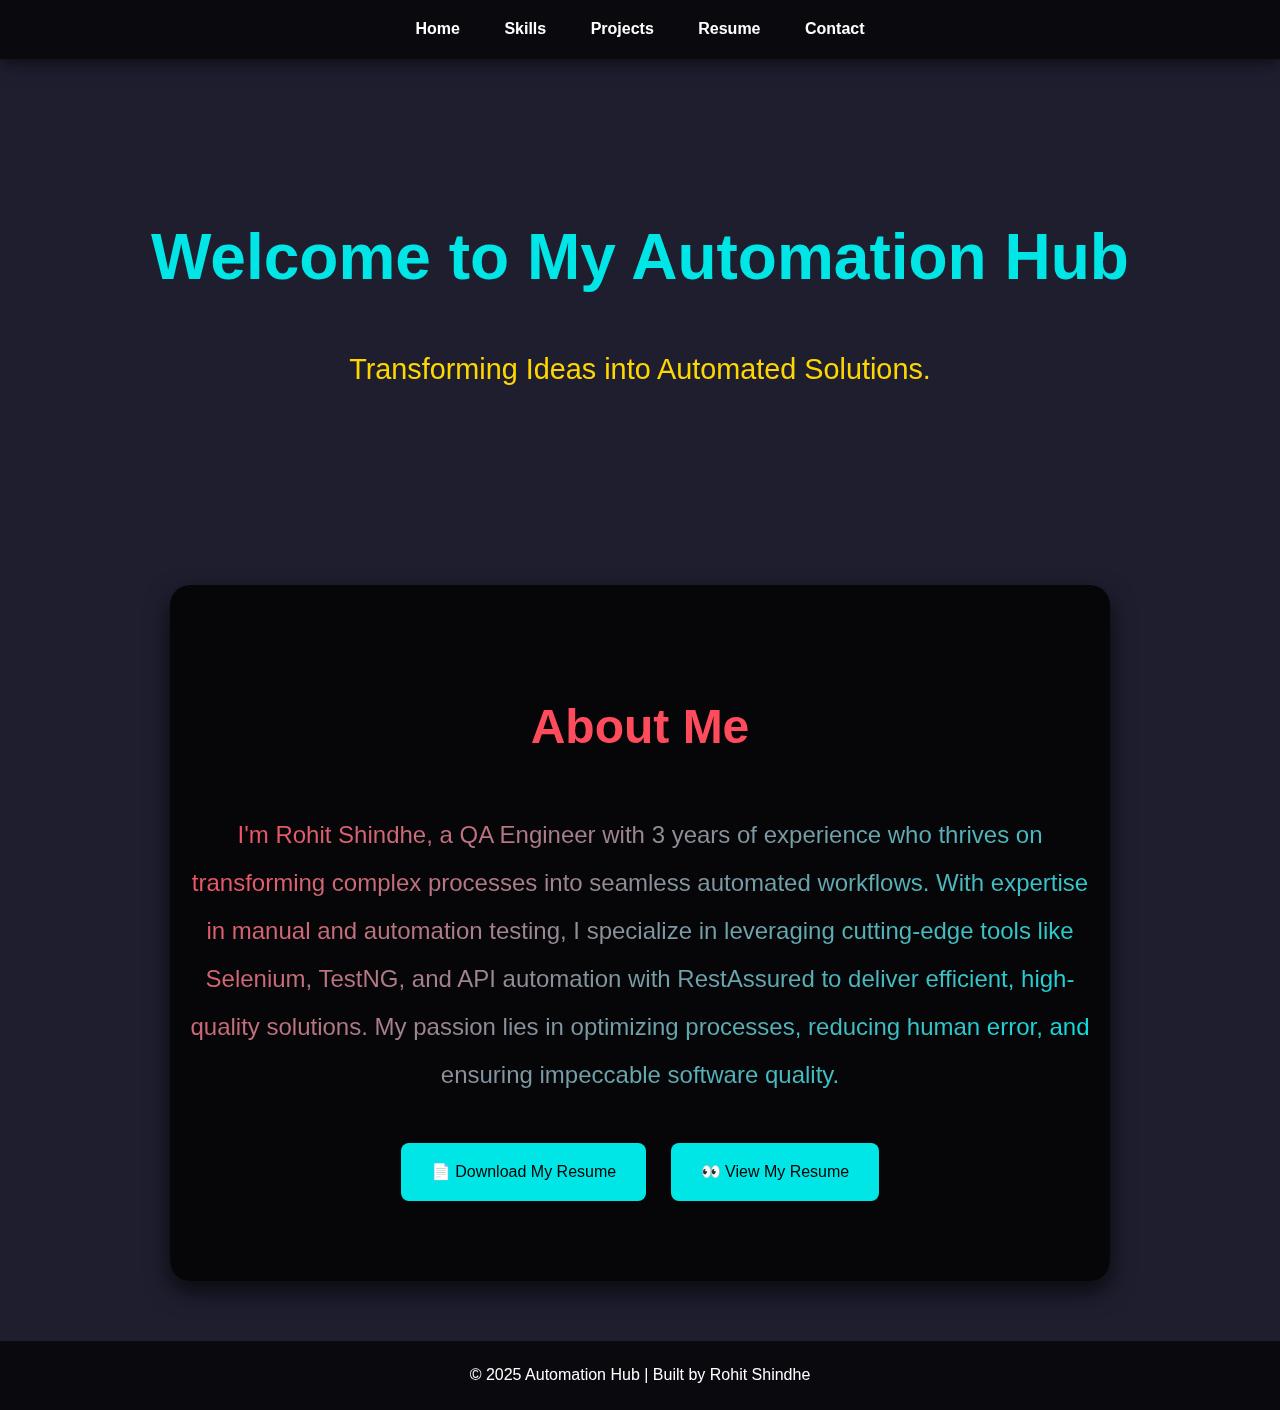
==== commit 27ec7bcd: "Your commit message" ====
--- a/index.html
+++ b/index.html
@@ -1,4 +1,3 @@
-<<<<<<< HEAD
 <!DOCTYPE html>
 <html lang="en">
 
@@ -194,201 +193,4 @@
     </script>
 </body>
 
-=======
-<!DOCTYPE html>
-<html lang="en">
-
-<head>
-    <title>Automation Hub - Home</title>
-    <link rel="stylesheet" href="style.css">
-    <style>
-        body {
-            font-family: 'Poppins', sans-serif;
-            margin: 0;
-            padding: 0;
-            color: white;
-            line-height: 1.8;
-            overflow-x: hidden;
-        }
-
-        /* Navigation Bar */
-        nav {
-            text-align: center;
-            background: rgba(0, 0, 0, 0.7);
-            padding: 15px 0;
-            position: fixed;
-            top: 0;
-            width: 100%;
-            z-index: 100;
-            box-shadow: 0 5px 15px rgba(0, 0, 0, 0.5);
-        }
-
-        nav a {
-            color: white;
-            margin: 0 20px;
-            text-decoration: none;
-            font-weight: bold;
-            transition: color 0.3s;
-        }
-
-        nav a:hover {
-            color: #00e6e6;
-        }
-
-        /* Background Video */
-        .video-container {
-            position: fixed;
-            top: 0;
-            left: 0;
-            width: 100%;
-            height: 100%;
-            z-index: -1;
-            overflow: hidden;
-        }
-
-        .video-container video {
-            width: 100%;
-            height: 100%;
-            object-fit: cover;
-        }
-
-        /* Header Section */
-        header {
-            text-align: center;
-            padding: 200px 20px 100px;
-            position: relative;
-            z-index: 1;
-            animation: fadeIn 2s ease-in-out;
-        }
-
-        header h1 {
-            font-size: 4rem;
-            margin: 0;
-            color: #00e6e6;
-        }
-
-        header p {
-            font-size: 1.8rem;
-            animation: fadeIn 2.5s ease-in-out;
-            color: #ffd700;
-        }
-
-        @keyframes fadeIn {
-            from { opacity: 0; }
-            to { opacity: 1; }
-        }
-
-        /* About Section */
-        .about-section {
-            text-align: center;
-            padding: 60px 20px;
-            position: relative;
-            z-index: 2;
-            background: rgba(0, 0, 0, 0.8);
-            border-radius: 20px;
-            margin: 60px auto;
-            max-width: 900px;
-            box-shadow: 0 10px 25px rgba(0, 0, 0, 0.7);
-        }
-
-        .about-section h2 {
-            font-size: 3rem;
-            color: #ff4b5c;
-        }
-
-        .about-section p {
-            font-size: 1.5rem;
-            line-height: 2;
-            background: linear-gradient(135deg, #ff4b5c, #00e6e6);
-            -webkit-background-clip: text;
-            -webkit-text-fill-color: transparent;
-        }
-
-        /* CTA Buttons */
-        .cta-buttons a {
-            display: inline-block;
-            margin: 20px 10px;
-            padding: 15px 30px;
-            background: #00e6e6;
-            color: black;
-            border-radius: 8px;
-            text-decoration: none;
-            transition: background 0.3s, transform 0.5s ease;
-        }
-
-        .cta-buttons a:hover {
-            background: #ff4b5c;
-            color: white;
-            transform: rotate(360deg) scale(1.2);
-        }
-
-        /* Funny Animation on Click */
-        .animated { 
-            animation: pop 0.6s ease forwards; 
-        }
-
-        @keyframes pop {
-            0% { transform: scale(1); }
-            50% { transform: scale(1.5) rotate(10deg); }
-            100% { transform: scale(1) rotate(0deg); }
-        }
-
-        /* Footer */
-        footer {
-            text-align: center;
-            padding: 20px;
-            background: rgba(0, 0, 0, 0.7);
-            position: relative;
-            z-index: 10;
-        }
-    </style>
-</head>
-
-<body>
-    <!-- Background Video -->
-    <div class="video-container">
-        <video autoplay loop muted>
-            <source src="https://videos.pexels.com/video-files/856054/856054-uhd_3840_2160_30fps.mp4" type="video/mp4">
-            Your browser does not support the video tag.
-        </video>
-    </div>
-
-    <!-- Navigation Bar -->
-    <nav>
-        <a href="index.html">Home</a>
-        <a href="skills.html">Skills</a>
-        <a href="projects.html">Projects</a>
-        <a href="resume.html">Resume</a>
-        <a href="contact.html">Contact</a>
-    </nav>
-
-    <!-- Header Section -->
-    <header>
-        <h1>Welcome to My Automation Hub</h1>
-        <p>Transforming Ideas into Automated Solutions.</p>
-    </header>
-
-    <!-- About Section -->
-    <section class="about-section">
-        <h2>About Me</h2>
-        <p>I'm Rohit Shindhe, a QA Engineer with 3 years of experience who thrives on transforming complex processes into seamless automated workflows. With expertise in manual and automation testing, I specialize in leveraging cutting-edge tools like Selenium, TestNG, and API automation with RestAssured to deliver efficient, high-quality solutions. My passion lies in optimizing processes, reducing human error, and ensuring impeccable software quality.</p>
-
-        <div class="cta-buttons">
-            <a href="resume.pdf" download onclick="animateButton(this)">📄 Download My Resume</a>
-            <a href="resume.pdf" target="_blank" onclick="animateButton(this)">👀 View My Resume</a>
-        </div>
-    </section>
-
-    <!-- Footer Section -->
-    <footer>© 2025 Automation Hub | Built by Rohit Shindhe</footer>
-
-    <script>
-        function animateButton(button) {
-            button.classList.add('animated');
-            setTimeout(() => button.classList.remove('animated'), 1000);
-        }
-    </script>
-</body>
-
->>>>>>> f612e35f390b87390a97fd05a4b023765828cd25
-</html>+</html>
--- a/style.css
+++ b/style.css
@@ -1,4 +1,3 @@
-<<<<<<< HEAD
 /* style.css */
 body {
     font-family: 'Poppins', sans-serif;
@@ -34,40 +33,3 @@
     text-align: center;
     margin-top: 20px;
 }
-=======
-/* style.css */
-body {
-    font-family: 'Poppins', sans-serif;
-    background: #1e1e2f;
-    color: white;
-    margin: 0;
-    padding: 0;
-    line-height: 1.8;
-}
-
-nav {
-    text-align: center;
-    background: #2a2b4a;
-    padding: 15px 0;
-}
-
-nav a {
-    color: white;
-    margin: 0 15px;
-    text-decoration: none;
-}
-
-nav a:hover {
-    color: #ff4b5c;
-}
-
-section {
-    text-align: center;
-    padding: 40px;
-}
-
-footer {
-    text-align: center;
-    margin-top: 20px;
-}
->>>>>>> f612e35f390b87390a97fd05a4b023765828cd25
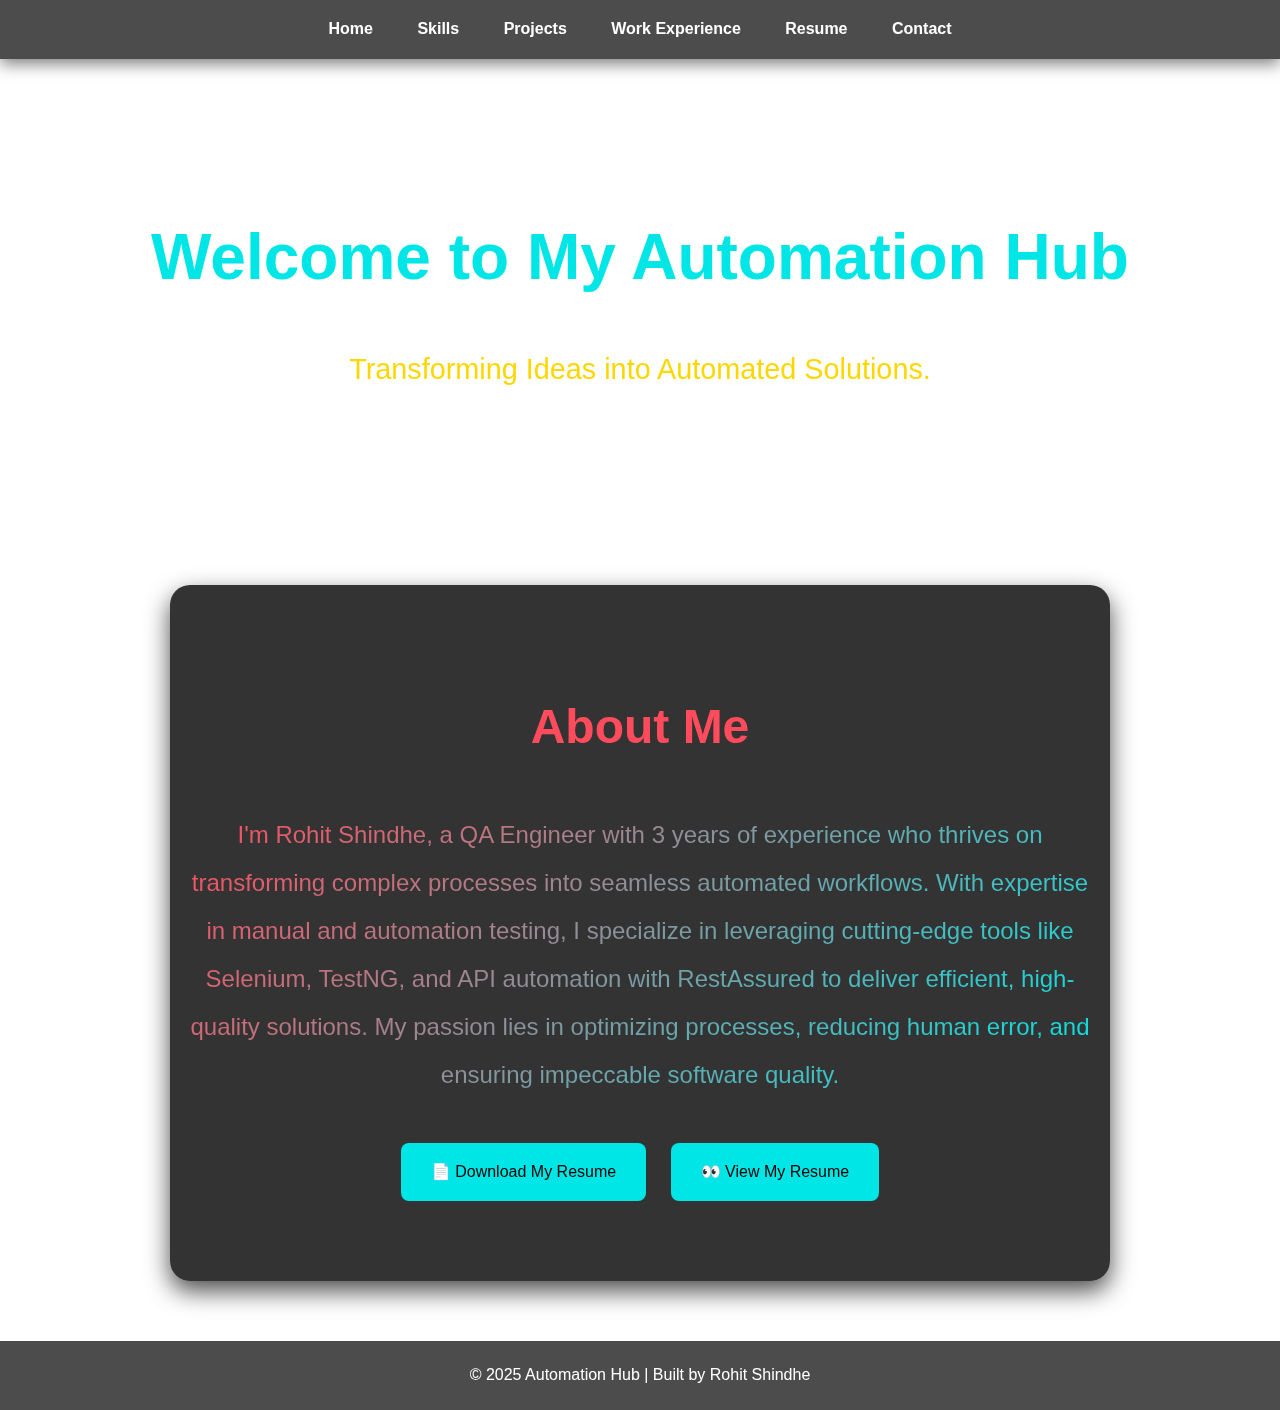
==== commit 0519fbcb: "Your commit message" ====
--- a/index.html
+++ b/index.html
@@ -161,9 +161,11 @@
         <a href="index.html">Home</a>
         <a href="skills.html">Skills</a>
         <a href="projects.html">Projects</a>
+        <a href="work-experience.html">Work Experience</a>
         <a href="resume.html">Resume</a>
         <a href="contact.html">Contact</a>
     </nav>
+    
 
     <!-- Header Section -->
     <header>
--- a/style.css
+++ b/style.css
@@ -1,35 +1,159 @@
-/* style.css */
+/* General Styles */
 body {
     font-family: 'Poppins', sans-serif;
-    background: #1e1e2f;
-    color: white;
     margin: 0;
     padding: 0;
+    color: white;
     line-height: 1.8;
+    overflow-x: hidden;
 }
 
+a {
+    color: white;
+    text-decoration: none;
+}
+
+a:hover {
+    color: #00e6e6;
+}
+
+/* Header Section */
+header {
+    text-align: center;
+    padding: 200px 20px 100px;
+    position: relative;
+    z-index: 1;
+    animation: fadeIn 2s ease-in-out;
+}
+
+header h1 {
+    font-size: 4rem;
+    margin: 0;
+    color: #00e6e6;
+}
+
+header p {
+    font-size: 1.8rem;
+    animation: fadeIn 2.5s ease-in-out;
+    color: #ffd700;
+}
+
+/* About Section */
+.about-section {
+    text-align: center;
+    padding: 60px 20px;
+    position: relative;
+    z-index: 2;
+    background: rgba(0, 0, 0, 0.8);
+    border-radius: 20px;
+    margin: 60px auto;
+    max-width: 900px;
+    box-shadow: 0 10px 25px rgba(0, 0, 0, 0.7);
+}
+
+.about-section h2 {
+    font-size: 3rem;
+    color: #ff4b5c;
+}
+
+.about-section p {
+    font-size: 1.5rem;
+    line-height: 2;
+    background: linear-gradient(135deg, #ff4b5c, #00e6e6);
+    -webkit-background-clip: text;
+    -webkit-text-fill-color: transparent;
+}
+
+/* Call To Action (CTA) Buttons */
+.cta-buttons a {
+    display: inline-block;
+    margin: 20px 10px;
+    padding: 15px 30px;
+    background: #00e6e6;
+    color: black;
+    border-radius: 8px;
+    text-decoration: none;
+    transition: background 0.3s, transform 0.5s ease;
+}
+
+.cta-buttons a:hover {
+    background: #ff4b5c;
+    color: white;
+    transform: rotate(360deg) scale(1.2);
+}
+
+/* Funny Animation on Click */
+.animated {
+    animation: pop 0.6s ease forwards;
+}
+
+@keyframes pop {
+    0% {
+        transform: scale(1);
+    }
+    50% {
+        transform: scale(1.5) rotate(10deg);
+    }
+    100% {
+        transform: scale(1) rotate(0deg);
+    }
+}
+
+/* Navigation Bar */
 nav {
     text-align: center;
-    background: #2a2b4a;
+    background: rgba(0, 0, 0, 0.7);
     padding: 15px 0;
+    position: fixed;
+    top: 0;
+    width: 100%;
+    z-index: 100;
+    box-shadow: 0 5px 15px rgba(0, 0, 0, 0.5);
 }
 
 nav a {
-    color: white;
-    margin: 0 15px;
+    margin: 0 20px;
     text-decoration: none;
+    font-weight: bold;
+    transition: color 0.3s;
 }
 
 nav a:hover {
-    color: #ff4b5c;
+    color: #00e6e6;
 }
 
-section {
+/* Footer */
+footer {
     text-align: center;
-    padding: 40px;
+    padding: 20px;
+    background: rgba(0, 0, 0, 0.7);
+    position: relative;
+    z-index: 10;
 }
 
-footer {
-    text-align: center;
-    margin-top: 20px;
+/* Background Video */
+.video-container {
+    position: fixed;
+    top: 0;
+    left: 0;
+    width: 100%;
+    height: 100%;
+    z-index: -1;
+    overflow: hidden;
 }
+
+.video-container video {
+    width: 100%;
+    height: 100%;
+    object-fit: cover;
+}
+
+/* Keyframes */
+@keyframes fadeIn {
+    from {
+        opacity: 0;
+    }
+    to {
+        opacity: 1;
+    }
+}
